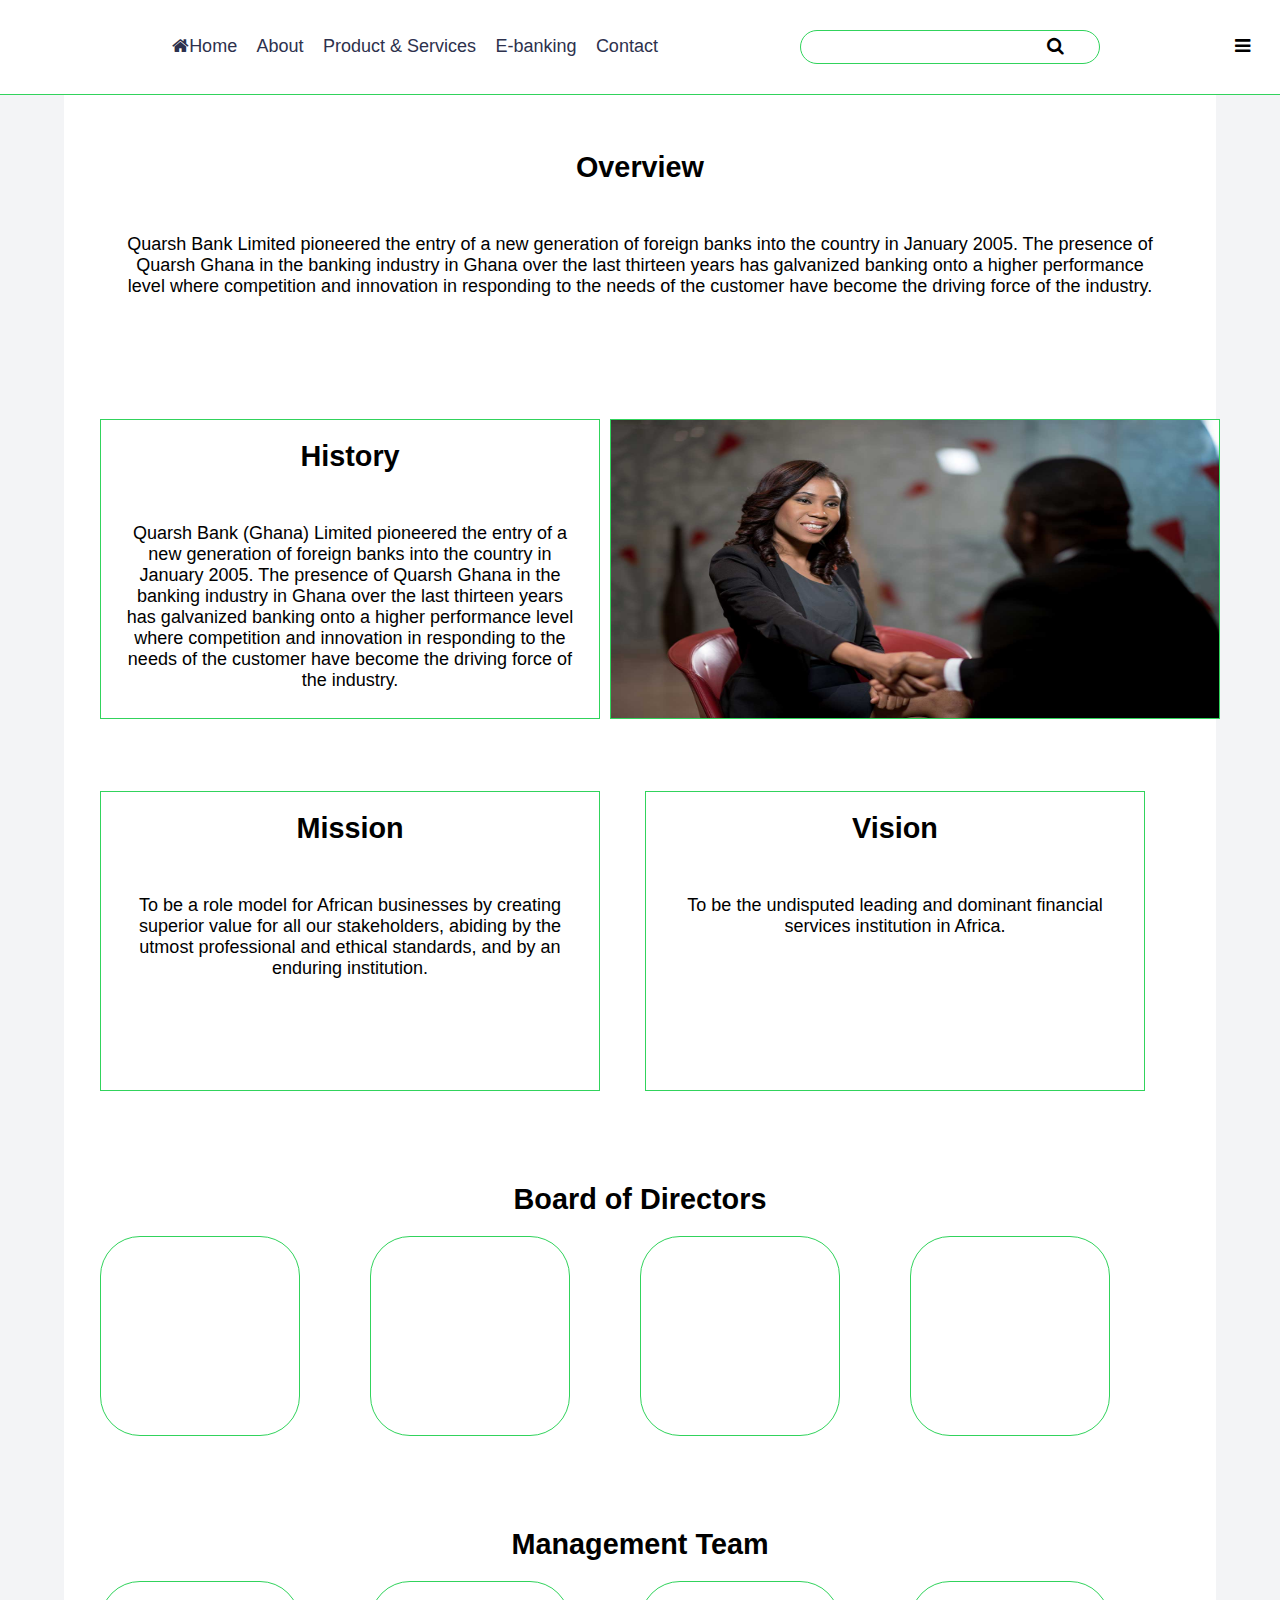
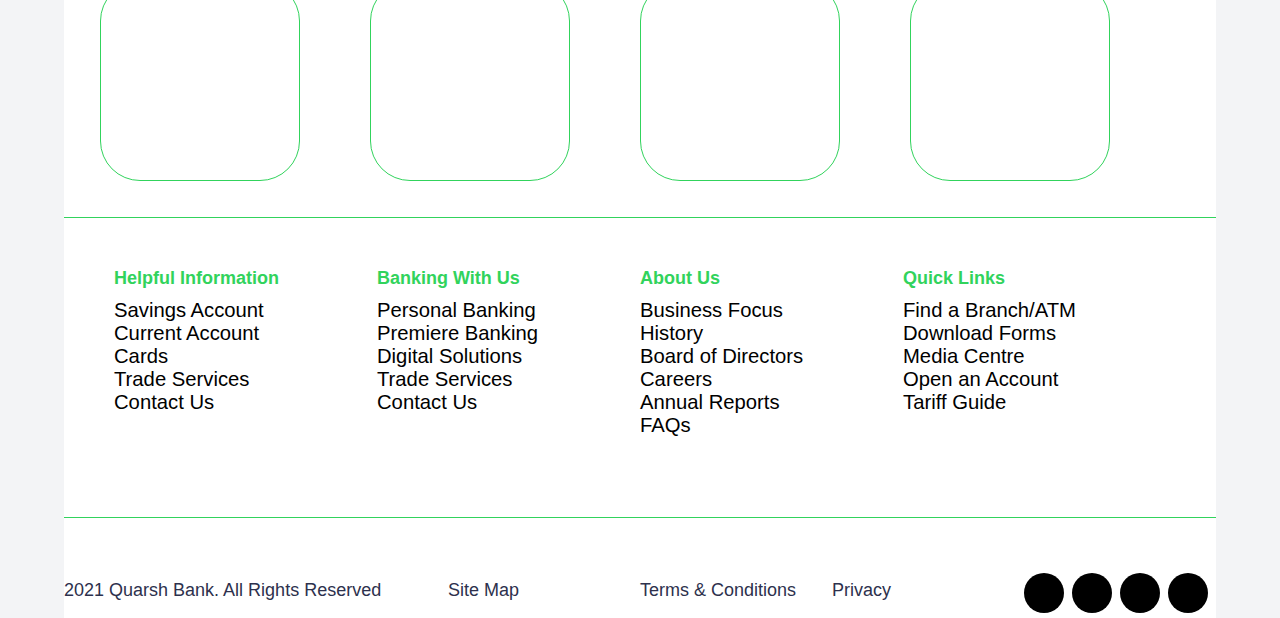
==== about.html @ a97a37d3 "second commit of all files" ====
<!DOCTYPE html>
<html lang="en">
<head>
    <meta charset="UTF-8">
    <meta http-equiv="X-UA-Compatible" content="IE=edge">
    <meta name="viewport" content="width=device-width, initial-scale=1.0">
    <title>About Us</title>
    <link rel="stylesheet" href="css/style.css">
    <link rel="stylesheet" href="css/about.css">
    <link rel="stylesheet" href="https://use.fontawesome.com/releases/v5.15.2/css/all.css" integrity="sha384-vSIIfh2YWi9wW0r9iZe7RJPrKwp6bG+s9QZMoITbCckVJqGCCRhc+ccxNcdpHuYu" crossorigin="anonymous">
    <link rel="stylesheet" href="https://cdnjs.cloudflare.com/ajax/libs/font-awesome/4.7.0/css/font-awesome.min.css">

</head>
<body>
    <nav id="nav">
        <a href="" id="bank_logo"><img src="#" alt=""></a>
       
        <ul id ="nav-links">
           <li>
               <a href=""><i class="fa fa-home"></i>Home</a>
            </li>
            <li><a href="about.html">About</a></li>
            <li><a href="product&services.html">Product & Services</a></li>
            <li><a href="e-banking.html">E-banking</a></li>
            <li><a href="contactus.html">Contact</a></li>
        </ul>
         <div class="searchBox">
             <input type="search"><a id="search-btn"><i class="fa fa-search"></i></a>
         </div>
          <a id="menu"><i class="fa fa-bars"></i></a>
    </nav>
    <section id="main-content">

        <section class="sec">
            <div class="about-grid">
              
                <div id="about-brief">
                 <h2 class="about-head">Overview</h2> 
                 <p class="about-leads">
                     Quarsh Bank  Limited pioneered the entry of a new generation of foreign banks into the country in January 2005.
                     The presence of Quarsh Ghana in the banking industry in Ghana over the last thirteen years has galvanized banking onto a higher performance
                      level where competition and innovation in responding to the needs of the customer
                     have become the driving force of the industry.
                 </p>
                </div>
            </div>
        </section>
        
        <section class="sec">
            <div class="about-grid">
                <div class="about-gd">
                 <h2 class="about-head">History</h2>
                 <p class="about-leads">
                  Quarsh Bank  (Ghana) Limited pioneered the entry of a new generation of foreign banks into the country in January 2005.
                     The presence of Quarsh Ghana in the banking industry in Ghana over the last thirteen years has galvanized banking onto a higher performance
                      level where competition and innovation in responding to the needs of the customer
                     have become the driving force of the industry.
                 </p>
                </div>
                <div class="about-gp">
                    <img src="assets/img/Leadership.jpg" alt="">
                </div>
            </div>
        </section>
      
        <section class="sec">
            <div class="about-grid">
                <div class="about-gd">
                 <h2 class="about-head">Mission</h2>
                 <p class="about-leads">
                    To be a role model for African businesses by creating superior value for all our
                     stakeholders, abiding by the utmost professional and ethical standards, and by 
                      an enduring institution.
                 </p>
                </div>
                <div class="about-gd">
                    <h2 class="about-head">Vision</h2>
                 <p class="about-leads">
                    To be the undisputed leading and dominant 
                    financial services institution in Africa.
                 </p>
                </div>
            </div>
        </section>

        <section class="sec">
            
            <div class="about-team">
                <h2  class="about-head head-span">Board of Directors</h2>
                <div class="about-bd"><img src="" alt=""></div>
                <div class="about-bd"><img src="" alt=""></div>
                <div class="about-bd"><img src="" alt=""></div>
                <div class="about-bd"><img src="" alt=""></div>
            </div>
        </section>
      

        <section class="sec">
            <div class="about-team">
                <h2  class="about-head head-span">Management Team</h2>
                <div class="about-mteam"><img src="" alt=""></div>
                <div class="about-mteam"><img src="" alt=""></div>
                <div class="about-mteam"><img src="" alt=""></div>
                <div class="about-mteam"><img src="" alt=""></div>
            </div>
        </section>
      

      


    </section>

    <footer class="sec">
            <section id="gridBox">
                <ul class="fnav-links ">
                    <h4 class="head-4">Helpful Information</h4>
                    <li><a href="">Savings Account</a></li>
                    <li><a href="">Current Account</a></li>
                    <li><a href="">Cards</a></li>
                    <li><a href="">Trade Services</a></li>
                    <li><a href="">Contact Us</a></li>
                </ul>
    
                <ul class="fnav-links ">
                   
                    <h4 class="head-4">Banking With Us</h4>
                    <li><a href="">Personal Banking</a></li>
                    <li><a href="">Premiere Banking</a></li>
                    <li><a href="">Digital Solutions</a></li>
                    <li><a href="">Trade Services</a></li>
                    <li><a href="">Contact Us</a></li>
                </ul>
    
                <ul  class="fnav-links ">
          
                   <h4 class="head-4">About Us</h4>
                   <li><a href="">Business Focus</a></li>
                   <li><a href="">History</a></li>
                   <li><a href="">Board of Directors</a></li>
                   <li><a href="">Careers</a></li>
                   <li><a href="">Annual Reports</a></li>
                   <li><a href="">FAQs</a></li>
                   
                </ul>
    
             
    
               <div>
                    <h4 class="head-4">Quick Links</h4>
                    <ul  class="fnav-links ">
                    
                     <li><a href="">Find a Branch/ATM</a></li>
                     <li><a href="">Download Forms</a></li>
                     <li><a href="">Media Centre</a></li>
                     <li><a href="">Open an Account</a></li>
                     <li><a href="">Tariff Guide</a></li>
                
                  
                    </ul>
              </div>
    
              
    
                
    
            </section>
    
            <section id="f-btm"  >
                <div id="fgrid">
                    <a id="copyright" class="f-btm-text">2021 Quarsh Bank. All Rights Reserved</a>
                    <a class="f-btm-text" href="">Site Map</a>
                    <a class="f-btm-text" href="">Terms & Conditions</a>
                    <a  class="f-btm-text" href="">Privacy</a> 
                    <ul  id="sm-links" class="fnav-links ">
                    
                        <li id="fb"><a href=""></a><i class="fab fa-facebook-f"></i></i></li>
                        <li id="tw"><a href=""></a><i class="fab fa-twitter"></i></li>
                        <li id="insta"><a href=""></a><i class="fab fa-instagram"></i></li>
                        <li id="lin"><a href=""></a><i class="fab fa-linkedin-in"></i></li>
                     
                       </ul>   
                   
                </div>
            </section>
            
        </footer>
    <script src="script.js"></script>
</body>
</html>
---- css/style.css ----
/*reset*/
*{
     margin:0;
     padding:0;
     font-family:Arial, Helvetica, sans-serif;
     text-decoration:none;
     list-style:none;
     box-sizing:border-box;
 }

 /* custom variables */
 :root{
 /* colors */

--limegreen:  hsl(136,65%,51%);
--darkblue: hsl(233,26%,24%);
--brightcyan: hsl(192,70%,51%);
--greyblue: hsl(233,8%,62%);
--lightgrayblue: hsl(220,16%,96%);
--lightgray: hsl(0,0%,98%);

/* font-sizes */
--font-sm: 0.875em;  
--font-med:1.125em;
--font-large:1.6em;
 }
body{
    font-size:18px;
    font-weight:300; 
    overflow-x: hidden;  
}


 /* mobile */
 

 /* small tablets */
 @media screen and (min-width:620px){

 }

  /*large tablet & laptop */
  @media screen and (min-width:960px){

}

 /* desktop */
 @media screen and (min-width:1200px){
  
#nav{
    display:flex;
    justify-content: space-between;
    align-items: center;
    padding:30px;
    border-bottom:0.05em solid var(--limegreen);
}

#nav-links li{
    display:inline-block;
    padding:0 0.4em;
  
}


#nav-links li a{
    color: var(--darkblue);
}

#nav-links li a:hover{
    border-bottom:0.1em solid var(--limegreen)

}

.searchBox{
    border: 0.04em solid var(--limegreen);
    border-radius: 20px;
    width:300px;
    padding:0.3em;
    text-align:center;
}

.searchBox input{
    width:200px;
    outline:none;
    border:none;
}


#search-btn{
    margin-left:10px;
}





.sec{
    background-color: var(--lightgrayblue);
}

#prev{
   position:absolute;
   top:40%;
   left:8%;
   width:60px;
   height:60px;
   border-radius:50%;
   font-size: 40px;
   padding:10px 10px;
   color:var(--limegreen);
}


#next{
    position:absolute;
    top:40%;
    left:90%;
    width:60px;
    height:60px;
    border-radius:50%;
    font-size: 40px;
    padding:10px 22px;
    color:var(--limegreen);
    
}

#prev:hover,#next:hover{
    background:gray;

}

.slider{
    padding:10px 0;
}

.slideContent{
    height:450px;
    margin:0 auto;
    overflow: hidden;
    width: 100%
 }
 
 .myslides{
     width:100%;
 }

 .promos{
     position:absolute;
     top:54%;
     left:10%;
     font-size:var(--font-large);
     background-color:var(--limegreen);
     color:white;
     padding-top:30px;
     border-radius:0 30px 0 30px;
     width:400px;
     height:100px;
     text-align: center;
     justify-content: center;
    
 }


.mc-grid{
    
    display:grid;
    grid-template-columns:repeat(3,1fr);
    column-gap: 5px;
    background-color:white;
    width:90%;
    height:520px;
    margin:0 auto;
    padding:2em;
    
}

.mc-grid > div{
    box-shadow:0px 0px 20px 0.5px rgba(0,0,0,0.3);
}


.mc-grid img{
    width:100%;
    height: 220px;
    
}

.mc-grid .link-btn{
    border-radius: 50px;
    background-color:var(--limegreen);
    font-size: var(--font-med);
    width:100px;
    color:white;
    text-align:center;
    padding:0.6em 0.875em;
    position:relative;
    top:50px;
    left:30%;
    
}

.leads{
    padding:20px 20px 10px 20px;
    text-align:center;
    font-size: var(--font-med);
}


.mcs-grid {
    display:grid;
    grid-template-columns:repeat(3,1fr);
    background-color:white;
    column-gap: 20px;
    width:90%;
    height:40%;
    margin:0 auto;
    padding:50px;
    border-top:0.1em solid var(--limegreen);
    
}

.mcs-grid > div{
  background-color: var(--limegreen);
  width:100%;
  height: 220px;
  border-radius: 0 30px 0 30px;;
  
}

.mcs-inner{
    display: grid;
    grid-template-columns:1fr 1fr;
}

.mcs-inner a{
    padding-top:10px;
    color:white;
    font-size:24px;
}

.mcs-inner img{
    padding-top:20px;
}

  
#gridBox{
    display:grid;
    grid-template-columns: repeat(4,1fr);
    background-color:white;
    width:90%;
    height:300px;
    margin:0 auto;
    padding:50px;
    border-top:0.1em solid var(--limegreen);
}

.head-4,.head-2{
    color:var(--limegreen);
    padding-bottom:10px;
}

.head-2{
    text-align: center;
    padding-top: 10px;
}


  #fgrid{
    display:grid;
    grid-template-columns: repeat(6,1fr);
    background-color:white;
    border-top:0.1em solid var(--limegreen);
    width:90%;
    height:100px;
    margin:0 auto;
    padding:50px 0;
    align-items: center;  
  }

 

.fnav-links li a{
    padding-bottom:20px;
    color:black;
    font-size: var(--font-med);
}

#sm-links{
    display:grid;
    grid-template-columns:repeat(4,1fr);
    margin-top:5px;
}

#sm-links li  {
    width:40px;
    height:40px;
    border-radius:50%;
    background-color:black;
    color:white;
    text-align: center;
    align-items:center;
    padding:18%;

}

#sm-links #fb:hover{
    background-color:rgb(25, 25, 235);
    color:white;
}


#sm-links #tw:hover{
    background-color:rgb(47, 175, 235);
    color:white;
}

#sm-links #insta:hover{
    background-color:rgb(243, 85, 172);
    color:white;
}

#sm-links #lin:hover{
    background-color:rgb(10, 50, 110);
    color:white;
}




  #copyright{
      grid-column:1/3;
  }

  .f-btm-text{
      color:var(--darkblue);
  }



}
---- css/about.css ----
.about-grid{
    display:grid;
    grid-template-columns:repeat(2,1fr);
    column-gap: 10px;
    background-color:white;
    width:90%;
    margin:0 auto;
    padding:2em;
}

.about-team{
    display:grid;
    grid-template-columns:repeat(4,1fr);
    background-color:white;
    width:90%;
    margin:0 auto;
    padding:2em;
}

.about-bd{
    width:200px;
    height:200px;
    border: 1px solid var(--limegreen);
    border-radius:40px;
}

.head-span{
    grid-column:1/6;
    margin-bottom:20px;
}


.about-mteam{
    width:200px;
    height:200px;
    border: 1px solid var(--limegreen);
    border-radius:40px;
}


.about-gp{
    width:610px;
    height:300px;
    border: 1px solid var(--limegreen);
}

.about-gd{
    width:500px;
    height:300px;
    border: 1px solid var(--limegreen);
}

#about-brief{
    grid-column:1/3;
}


.about-gp img{
    width:100%;
    height:100%;
}

.about-leads{
    text-align: center;
    padding:50px 20px;
}

.about-head{
    text-align: center;
    font-size:var(--font-large);
    padding:20px 0 0 0;
}
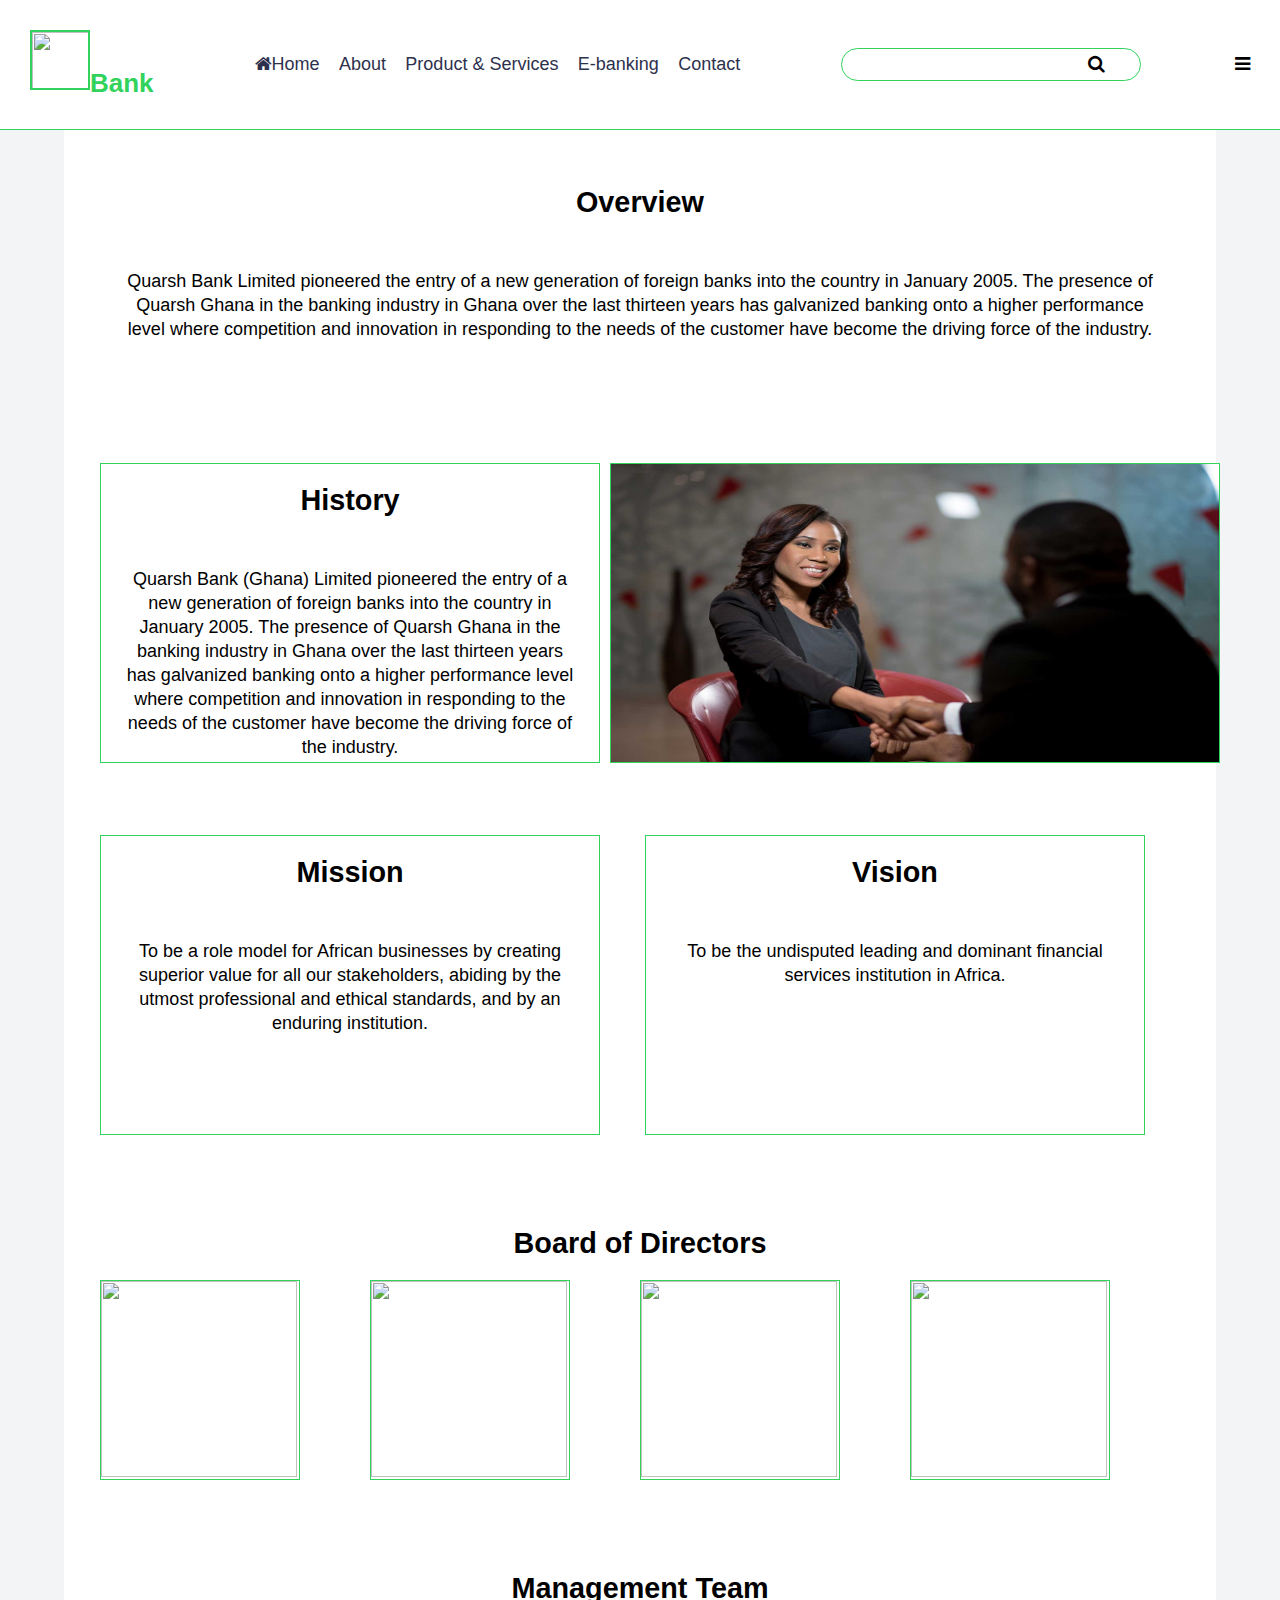
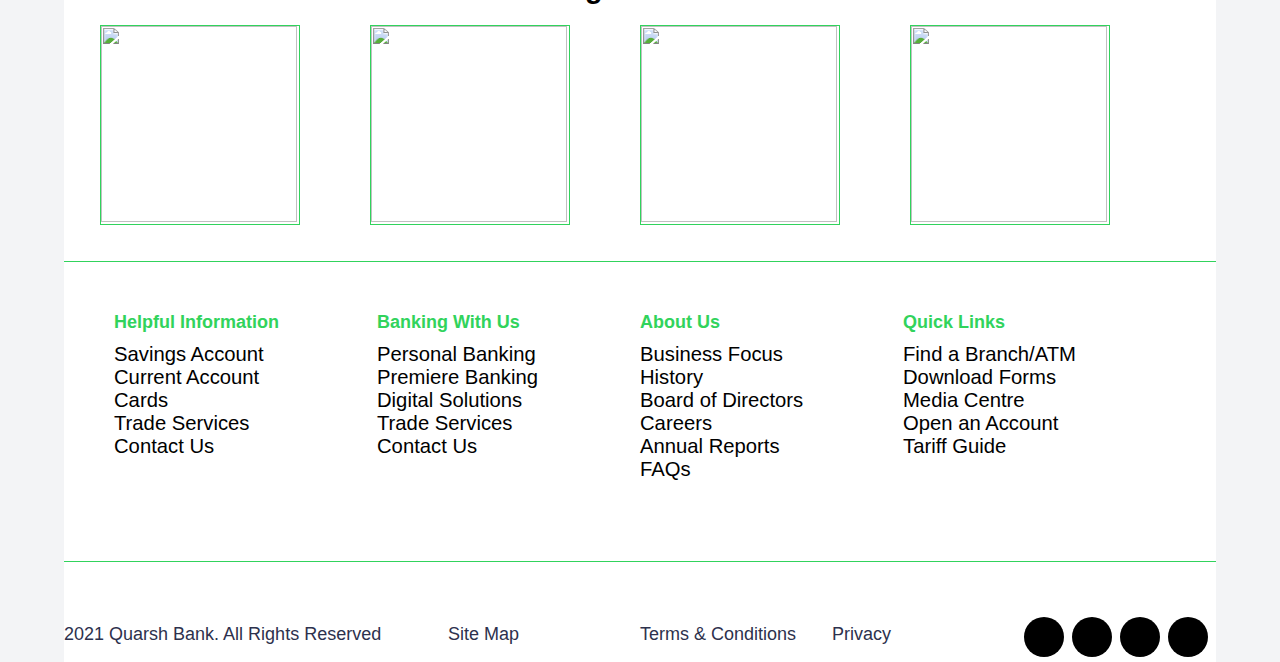
==== commit c697ec54: "final modification commit" ====
--- a/about.html
+++ b/about.html
@@ -13,11 +13,11 @@
 </head>
 <body>
     <nav id="nav">
-        <a href="" id="bank_logo"><img src="#" alt=""></a>
+        <a href="index.html" ><img id="bank_logo" src="assets/img/images (7).jpg" alt=""><span id="bank-text">Bank</span></a>
        
         <ul id ="nav-links">
            <li>
-               <a href=""><i class="fa fa-home"></i>Home</a>
+               <a href="index.html"><i class="fa fa-home"></i>Home</a>
             </li>
             <li><a href="about.html">About</a></li>
             <li><a href="product&services.html">Product & Services</a></li>
@@ -87,10 +87,10 @@
             
             <div class="about-team">
                 <h2  class="about-head head-span">Board of Directors</h2>
-                <div class="about-bd"><img src="" alt=""></div>
-                <div class="about-bd"><img src="" alt=""></div>
-                <div class="about-bd"><img src="" alt=""></div>
-                <div class="about-bd"><img src="" alt=""></div>
+                <div class="about-bd"><img class="about-img" src="assets/img/images (3).jpg" alt=""></div>
+                <div class="about-bd"><img class="about-img" src="assets/img/images.jpg" alt=""></div>
+                <div class="about-bd"><img class="about-img" src="assets/img/images (2).jpg" alt=""></div>
+                <div class="about-bd"><img class="about-img" src="assets/img/images (5).jpg" alt=""></div>
             </div>
         </section>
       
@@ -98,10 +98,10 @@
         <section class="sec">
             <div class="about-team">
                 <h2  class="about-head head-span">Management Team</h2>
-                <div class="about-mteam"><img src="" alt=""></div>
-                <div class="about-mteam"><img src="" alt=""></div>
-                <div class="about-mteam"><img src="" alt=""></div>
-                <div class="about-mteam"><img src="" alt=""></div>
+                <div class="about-mteam"><img class="about-img" src="assets/img/download (1).jpg" alt=""></div>
+                <div class="about-mteam"><img class="about-img" src="assets/img/download (2).jpg" alt=""></div>
+                <div class="about-mteam"><img class="about-img" src="assets/img/download (3).jpg" alt=""></div>
+                <div class="about-mteam"><img class="about-img" src="assets/img/images (1).jpg" alt=""></div>
             </div>
         </section>
       
--- a/css/style.css
+++ b/css/style.css
@@ -62,13 +62,26 @@
   
 }
 
+#bank_logo{
+    width:60px;
+    height:60px;
+    border:2px solid var(--limegreen);
+    
+}
+
+#bank-text{
+    color:var(--limegreen);
+    font-size:26px;
+    font-weight:bold;
+}
+
 
 #nav-links li a{
     color: var(--darkblue);
 }
 
 #nav-links li a:hover{
-    border-bottom:0.1em solid var(--limegreen)
+    border-bottom:0.14em solid var(--limegreen)
 
 }
 
--- a/css/about.css
+++ b/css/about.css
@@ -17,11 +17,10 @@
     padding:2em;
 }
 
-.about-bd{
+.about-bd,.about-mteam{
     width:200px;
     height:200px;
-    border: 1px solid var(--limegreen);
-    border-radius:40px;
+    border: 1.6px solid var(--limegreen);
 }
 
 .head-span{
@@ -29,13 +28,6 @@
     margin-bottom:20px;
 }
 
-
-.about-mteam{
-    width:200px;
-    height:200px;
-    border: 1px solid var(--limegreen);
-    border-radius:40px;
-}
 
 
 .about-gp{
@@ -63,10 +55,18 @@
 .about-leads{
     text-align: center;
     padding:50px 20px;
+    font-size: 18px;
+    line-height:24px;
 }
 
 .about-head{
     text-align: center;
     font-size:var(--font-large);
     padding:20px 0 0 0;
+}
+
+.about-img{
+    width:196px;
+    height:196px;
+    
 }